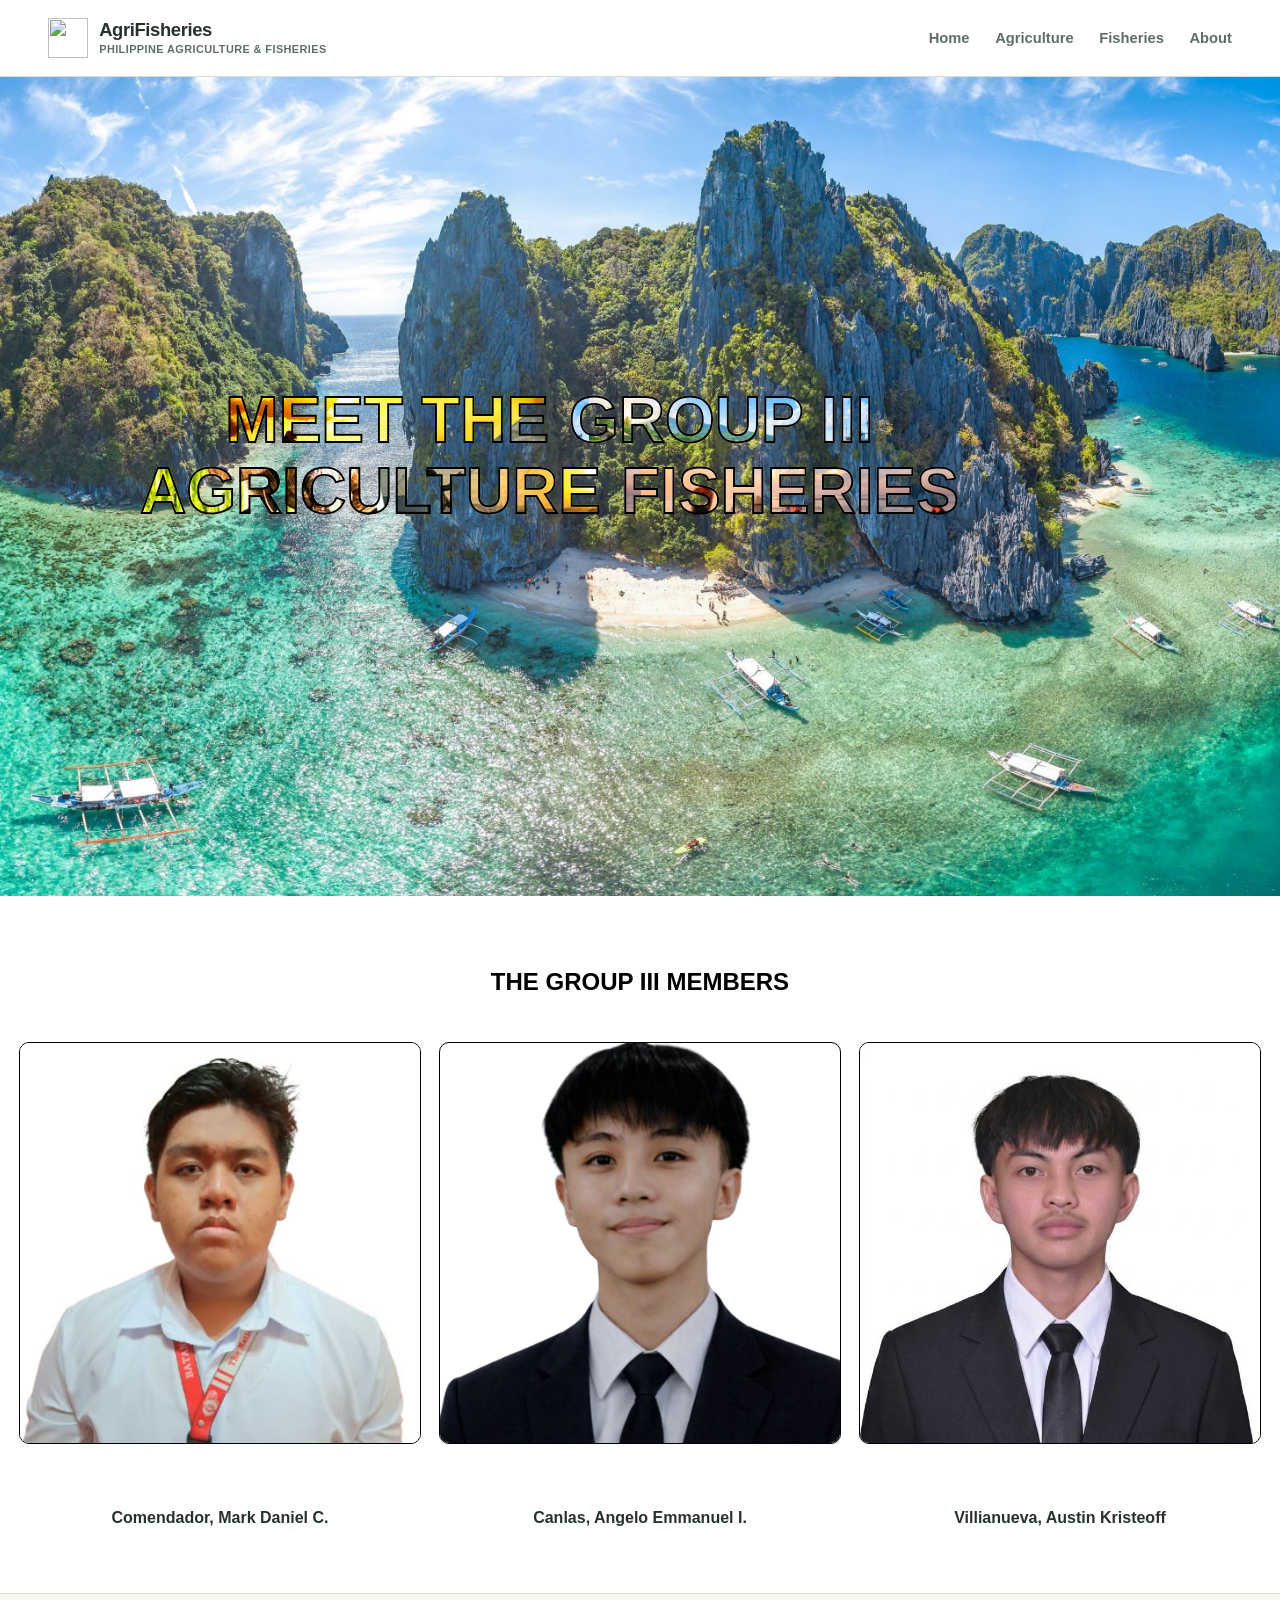
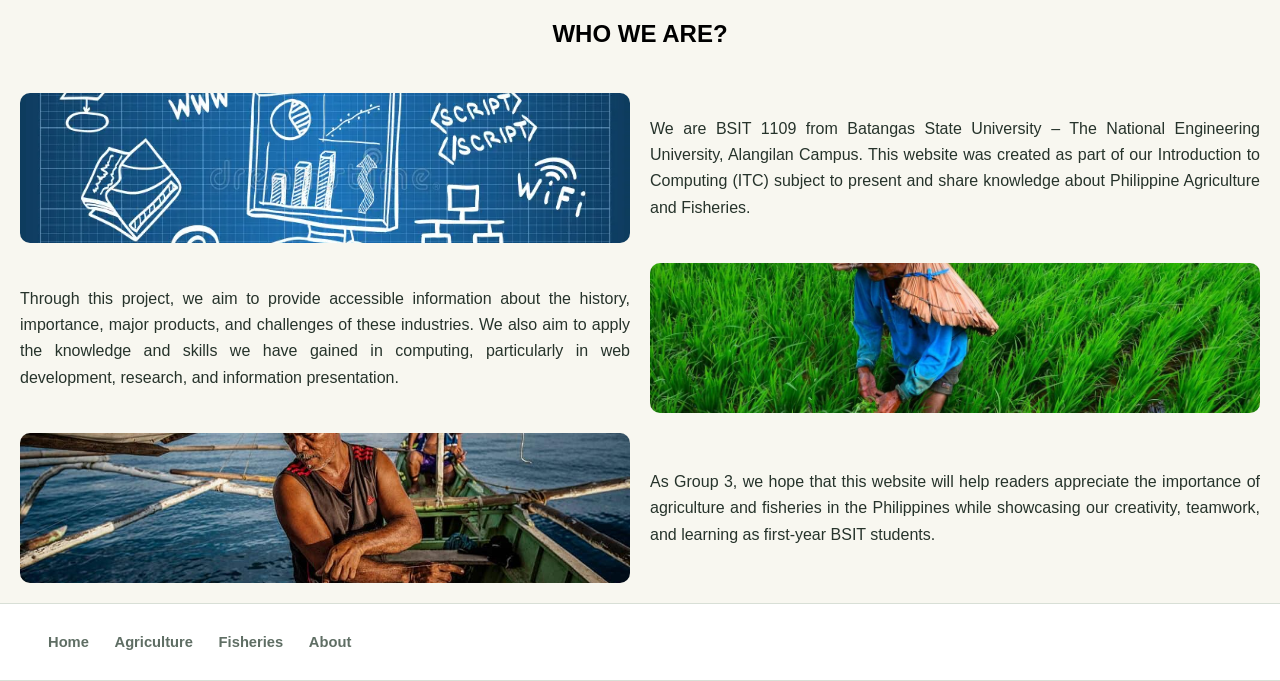
==== about.html @ fe4bc0ef "Finished" ====
<!DOCTYPE html>
<html lang="en">
<head>
    <meta charset="UTF-8">
    <meta name="viewport" content="width=device-width, initial-scale=1.0">
    <title>Agriculture and Fisheries</title>
    <link rel="stylesheet" href="./public/style/style.css">
    <link rel="stylesheet" href="./public/style/about.css">
    <link rel="icon" href="./public/photos/Logo.png" type="image/png">
</head>
<body>
    <header class="site-header">
        <div class="container">
            <a class="brand" href="index.html" aria-label="AgriFisheries home">
                <img class="brand-mark" src="./public/photos/Logo.png" alt="" width="40" height="40">
                <span>
                  <span class="brand-name">AgriFisheries</span>
                  <span class="brand-subtitle">Philippine Agriculture & Fisheries</span>
                </span>
            </a>

            <nav class="site-nav" id="primary-navigation" aria-label="Primary navigation">
                <ul class="nav-list">
                    <li><a class="nav-link" href="index.html" aria-current="page">Home</a></li>
                    <li><a class="nav-link" href="agriculture.html">Agriculture</a></li>
                    <li><a class="nav-link" href="fisheries.html">Fisheries</a></li>
                    <li><a class="nav-link" href="about.html">About</a></li>
                </ul>
            </nav>
        </div>
    </header> 
    <main>
        <h1 class="insidecontain center">
            <div class="text-row">
                <span class="inside first">
                    MEET THE
                </span>
                <span class="inside second">
                    GROUP III
                </span>
            </div>
            <div class="text-row">
                <span class="inside third">
                    AGRICULTURE
                </span>
                <span class="inside fourth">
                    FISHERIES
                </span>
            </div>
        </h1>
    </main>
    <section class="nosplit">
        <br>
        <h1 class="intro">THE GROUP III MEMBERS</h1>
        <div class="ourphoto">
            <img src="./public/images/mark.jpg" alt="Agriculture and Fisheries" class="reveal">
            <img src="./public/images/gelo.png" alt="Foods" class="reveal">
            <img src="./public/images/austin.jpg" alt="Foods" class="reveal">
        </div>
        <div class="ourphoto">
            <h4>Comendador, Mark Daniel C.</h4>
            <h4>Canlas, Angelo Emmanuel I.</h4>
            <h4>Villianueva, Austin Kristeoff</h4>
        </div>
    </section>
    <section class="nowhite split">
        <h1 class="intro">WHO WE ARE?</h1>
        <img src="./public/images/aboutUs1st.webp" alt="Agriculture and Fisheries" class="reveal thin">
        <p>
            We are BSIT 1109 from Batangas State University – The National Engineering University, Alangilan Campus. This website was created as part of our Introduction to Computing (ITC) subject to present and share knowledge about Philippine Agriculture and Fisheries.
        </p>
        <p>
            Through this project, we aim to provide accessible information about the history, importance, major products, and challenges of these industries. We also aim to apply the knowledge and skills we have gained in computing, particularly in web development, research, and information presentation.
        </p>
        <img src="./public/images/aboutUs2nd.jpeg" alt="Agriculture and Fisheries" class="reveal thin">
        <img src="./public/images/aboutUs3rd.jpeg" alt="Agriculture and Fisheries" class="reveal thin">
        <p>
            As Group 3, we hope that this website will help readers appreciate the importance of agriculture and fisheries in the Philippines while showcasing our creativity, teamwork, and learning as first-year BSIT students.
        </p>
    </section>
    <footer class="site-footer">
        <div class="container">
            <nav class="site-nav" id="primary-navigation" aria-label="Primary navigation">
                <ul class="nav-list">
                    <li><a class="nav-link" href="index.html" aria-current="page">Home</a></li>
                    <li><a class="nav-link" href="agriculture.html">Agriculture</a></li>
                    <li><a class="nav-link" href="fisheries.html">Fisheries</a></li>
                    <li><a class="nav-link" href="about.html">About</a></li>
                </ul>
            </nav>
        </div>
    </footer>
    <script src="./public/script/script.js"></script>
</body>
</html>
---- public/style/style.css ----
:root {
  --green-900: #245c3a;
  --green-700: #387a4a;
  --green-100: #eaf3e8;
  --blue-700: #267c9b;
  --blue-100: #e8f3f7;
  --cream: #f8f7f0;
  --ink: #26332b;
  --muted: #5f6e64;
  --line: #d8dfd6;
  --white: #ffffff;
  --green-deep: #1b472d;
  --blue-deep: #1c5c73;

  --font-sans: "Segoe UI", -apple-system, BlinkMacSystemFont, "Helvetica Neue", Arial, sans-serif;
  --container: 76rem;
  --gutter: clamp(1.25rem, 4vw, 3rem);
  --section-space: clamp(3.5rem, 7vw, 6rem);
  --radius-sm: 0.25rem;
  --radius-md: 0.5rem;
  --shadow-soft: 0 12px 32px rgba(38, 51, 43, 0.08);
  --transition: 180ms ease;
}

html {
  scroll-behavior: smooth;
  scroll-padding-top: 7rem;
  -webkit-text-size-adjust: 100%;
}

body {
  margin: 0;
  background: var(--cream);
  color: var(--ink);
  font-family: var(--font-sans);
  font-size: 1rem;
  line-height: 1.65;
  text-rendering: optimizeLegibility;
  -webkit-font-smoothing: antialiased;
}

body.nav-open {
  overflow: hidden;
}

.site-header {
  position: sticky;
  top: 0;
  z-index: 100;
  background: var(--white);
  border-bottom: 1px solid var(--line);
  transition: box-shadow var(--transition);
}
.site-footer{
  background: var(--white);
  border-bottom: 1px solid var(--line);
  transition: box-shadow var(--transition);
}
.site-footer .container,
.site-header .container {
  width: min(100% - (2 * var(--gutter)), var(--container));
  margin-inline: auto;

  display: flex;
  align-items: center;
  justify-content: space-between;
  gap: 2rem;
  min-height: 4.75rem;
}

.nav-list {
  display: flex;
  align-items: center;
  gap: clamp(0.9rem, 2vw, 1.75rem);
  margin: 0;
  padding: 0;
  list-style: none;
}

.nav-link {
  position: relative;
  display: inline-flex;
  align-items: center;
  min-height: 2.75rem;
  color: var(--muted);
  font-size: 0.92rem;
  font-weight: 600;
  text-decoration: none;
}

.nav-link::after {
  content: "";
  position: absolute;
  left: 0;
  right: 0;
  bottom: 0.55rem;
  height: 2px;
  background: var(--green-700);
  transform: scaleX(0);
  transform-origin: left;
  transition: transform var(--transition);
}

.brand {
  display: inline-flex;
  align-items: center;
  gap: 0.7rem;
  color: var(--ink);
  text-decoration: none;
  flex: 0 0 auto;
}

.brand-mark {
  width: 2.5rem;
  height: 2.5rem;
  flex: 0 0 auto;
}

.brand-name {
  display: block;
  font-size: 1.15rem;
  font-weight: 800;
  letter-spacing: -0.02em;
  line-height: 1.1;
}

.brand-subtitle {
  display: block;
  margin-top: 0.15rem;
  color: var(--muted);
  font-size: 0.68rem;
  font-weight: 600;
  letter-spacing: 0.04em;
  line-height: 1.3;
  text-transform: uppercase;
}

.title {
  width: 100%;
  margin: 50px auto 0;
  text-align: left;
  color: white;
  padding-top: 40px;
  padding-left: 80px;
  padding-bottom: 80px;
  box-sizing: border-box;
}

.insidecontain {
    display: grid;
    gap: clamp(5px, 1vw, 20px);
    width: fit-content;
    max-width: 100%;
    justify-content: start;
    text-align: left;
    padding-top: 20px;

    font-size: clamp(25px, 5vw, 80px);
    font-weight: bold;
    line-height: 0.9;
    margin: 0 0 20px;
}

.inside {
    -webkit-text-fill-color: transparent;
    -webkit-background-clip: text;
    background-clip: text;

    -webkit-text-stroke: clamp(1px, 0.15vw, 2px) black;
    background-size: cover;
    background-position: center;
}

.first {
    background-image: url("/public/images/inside1.png");
    background-position: top;
}
.second {
    background-image: url("/public/images/background.png");
  background-position: 20px;
}
.third {
    background-image: url("/public/images/inside3.jpeg");
  background-position:100%;
}
.fourth {
    background-image: url("/public/images/inside4.jpeg");
  background-position: 20px;
}

.titlebox{
    font-size: clamp(0.8rem, 1.7vw, 1.4rem);
    line-height: 1.5;
    opacity: 0.9;
    color: black;
    text-shadow: 2px 2px 4px white;
    text-align: left;

    width: fit-content;
    max-width: 100%;
    box-sizing: border-box;

    background: rgba(255, 255, 255, 0.402);
    border: 3px solid rgba(255, 255, 255, 0.402);
    border-radius: 10px;

    padding: clamp(8px, 1.5vw, 15px);
}

.title p{
  font-size: clamp(0.8rem, 1.7vw, 1.4rem);
    opacity: 0.9;
    color: black;
    text-shadow: 2px 2px 4px white;
    text-align: left;
}

.top-border {
    width: 100%;
    height: 45px;
    background-image: url("/public/images/border.png");
    background-repeat: repeat-x;
    background-size: 25% 100%;
}


.text-row {
    display: grid;
    grid-template-columns: auto auto;
    justify-content: start;
    gap: 20px;
}

.title-image {
    grid-column: 2;
    display: flex;
    justify-content: center;
    align-items: center;
}

.title-image img {
    width: clamp(250px, 35vw, 400px);
    height: clamp(300px, 43vw, 500px);
    max-width: 100%;
    object-fit: cover;
    border-radius: 50% 50% 10px 10px;
}

main {
    display: grid;
    grid-template-columns: 1fr 1fr;
    align-items: center;
    width: 100%;
    padding-bottom: clamp(3.3rem, 4.7vw, 4rem);
    gap: 2rem;
}

.split {
    display: grid;
    grid-template-columns: 1fr 1fr;
    grid-template-rows: auto 1fr;
    gap: 20px;
    padding: 20px;
    background-color:white;
    border-bottom: 1px solid var(--line);
}
.nosplit {
    display: flex;
    flex-direction: column;
    gap: 20px;
    padding: 20px;
    background-color:white;
    border-bottom: 1px solid var(--line);
}

section .intro{
    text-align: center;
}

section h1 {
    margin-top: 0%;
    font-family: 'Segoe UI', Tahoma, Geneva, Verdana, sans-serif;
    grid-column: 1 / 3;
    color: black;
}
section p{
  text-align: justify;
  margin: 0%;
}

section img {
    width: 100%;
    height: 400px;
    object-fit: cover;
    border-radius: 10px;
}

.nowhite{
  background-color: transparent;
}
.nowhite p{
  display: flex;
  align-items: center;
}

.reveal {
    opacity: 0;
    transform: translateY(50px);
    transition: opacity 0.8s ease, transform 0.8s ease;
}

.reveal.active {
    opacity: 1;
    transform: translateY(0);
}

section .close{
  margin: 0%;
}

.merge {
    display: grid;
    grid-template-columns: 1fr 2px 1fr;
    width: 100%;
    height: 300px;
    overflow: hidden;
}

.merge img {
    width: 100%;
    height: 100%;
    border-radius: 0%;
    object-fit: cover;
}
.merge img:first-child {
    border-radius: 15px 0 0 15px;
}
.merge img:last-child {
    border-radius: 0 15px 15px 0;
}
.divider {
    background: black;
    height: 100%;
}


.Product {
    padding: 3rem 5%;
}

.Product .intro {
    text-align: center;
    margin-bottom: 1rem;
}

.agriproduct {
    display: flex;
    flex-direction: column;
    align-items: center;
    margin-bottom: 3rem;
}

.agriproduct h2 {
    margin-bottom: 1.5rem;
}

.productcontain {
    display: grid;
    grid-template-columns: repeat(3, minmax(0, 1fr));
    grid-template-rows: repeat(2, auto);
    gap: 1.5rem;
    width: 100%;
    max-width: 900px;
}

.productcard {
    display: flex;
    flex-direction: column;
    align-items: center;
    gap: 0.7rem;
}

.productcard img {
    display: block;
    width: 100%;
    height: 170px;
    object-fit: cover;
    border-radius: 10px;
    border: 1px solid black
}

.productcard h4 {
    margin: 0;
    text-align: center;
}

@media (max-width: 900px) {
    .productcontain {
        grid-template-columns: repeat(3, minmax(0, 1fr));
    }
}

@media (max-width: 500px) {
    .Product {
        padding: 3rem 5%;
    }

    .productcontain {
        grid-template-columns: repeat(2, minmax(0, 1fr));
        gap: 1rem;
    }

    .productcard img {
        height: 150px;
    }
}

.Newscontain{
  display: grid;
    grid-template-columns: repeat(5, minmax(0, 1fr));
    grid-template-rows: repeat(2, auto);
    justify-content: center;
    gap: 1.5rem;
    width: 100%;
    max-width: 1500px;
    text-decoration: none;
    color: inherit;
}


.News img{
  width: 270px;
  height: 180px;
}

section img {
    transition: transform 0.3s ease;
}

section img:hover {
    transform: scale(1.1);
}
---- public/style/about.css ----
.center{
    justify-items: center;
    width: 100%;
    max-width: 1000px;
    height: auto;
}

main{
    display: flex;
    flex-direction: column;
    justify-content: center;
    align-items: center;
    width: 100%;
    min-height: 91vh;
    padding-bottom: clamp(3.3rem, 4.7vw, 4rem);
    gap: 2rem;
    box-sizing: border-box;

    background-image: url("/public/images/Phillippines.avif");
    background-repeat: no-repeat;
    background-position: center;
    background-size: cover;
    background-attachment:scroll;
    box-shadow: 5px solid yellow;
    background-attachment: fixed;
}

.ourphoto{
    display: grid;
    grid-template-columns: repeat(3, 1fr);
    grid-template-rows: repeat(2, auto);
    gap: 20px;
    justify-items: center;
}
.ourphoto img{
    border: 1px solid black;
}

.thin {
    width: 100%;
    height: 150px;
    object-fit: cover;
    object-position: center;
}
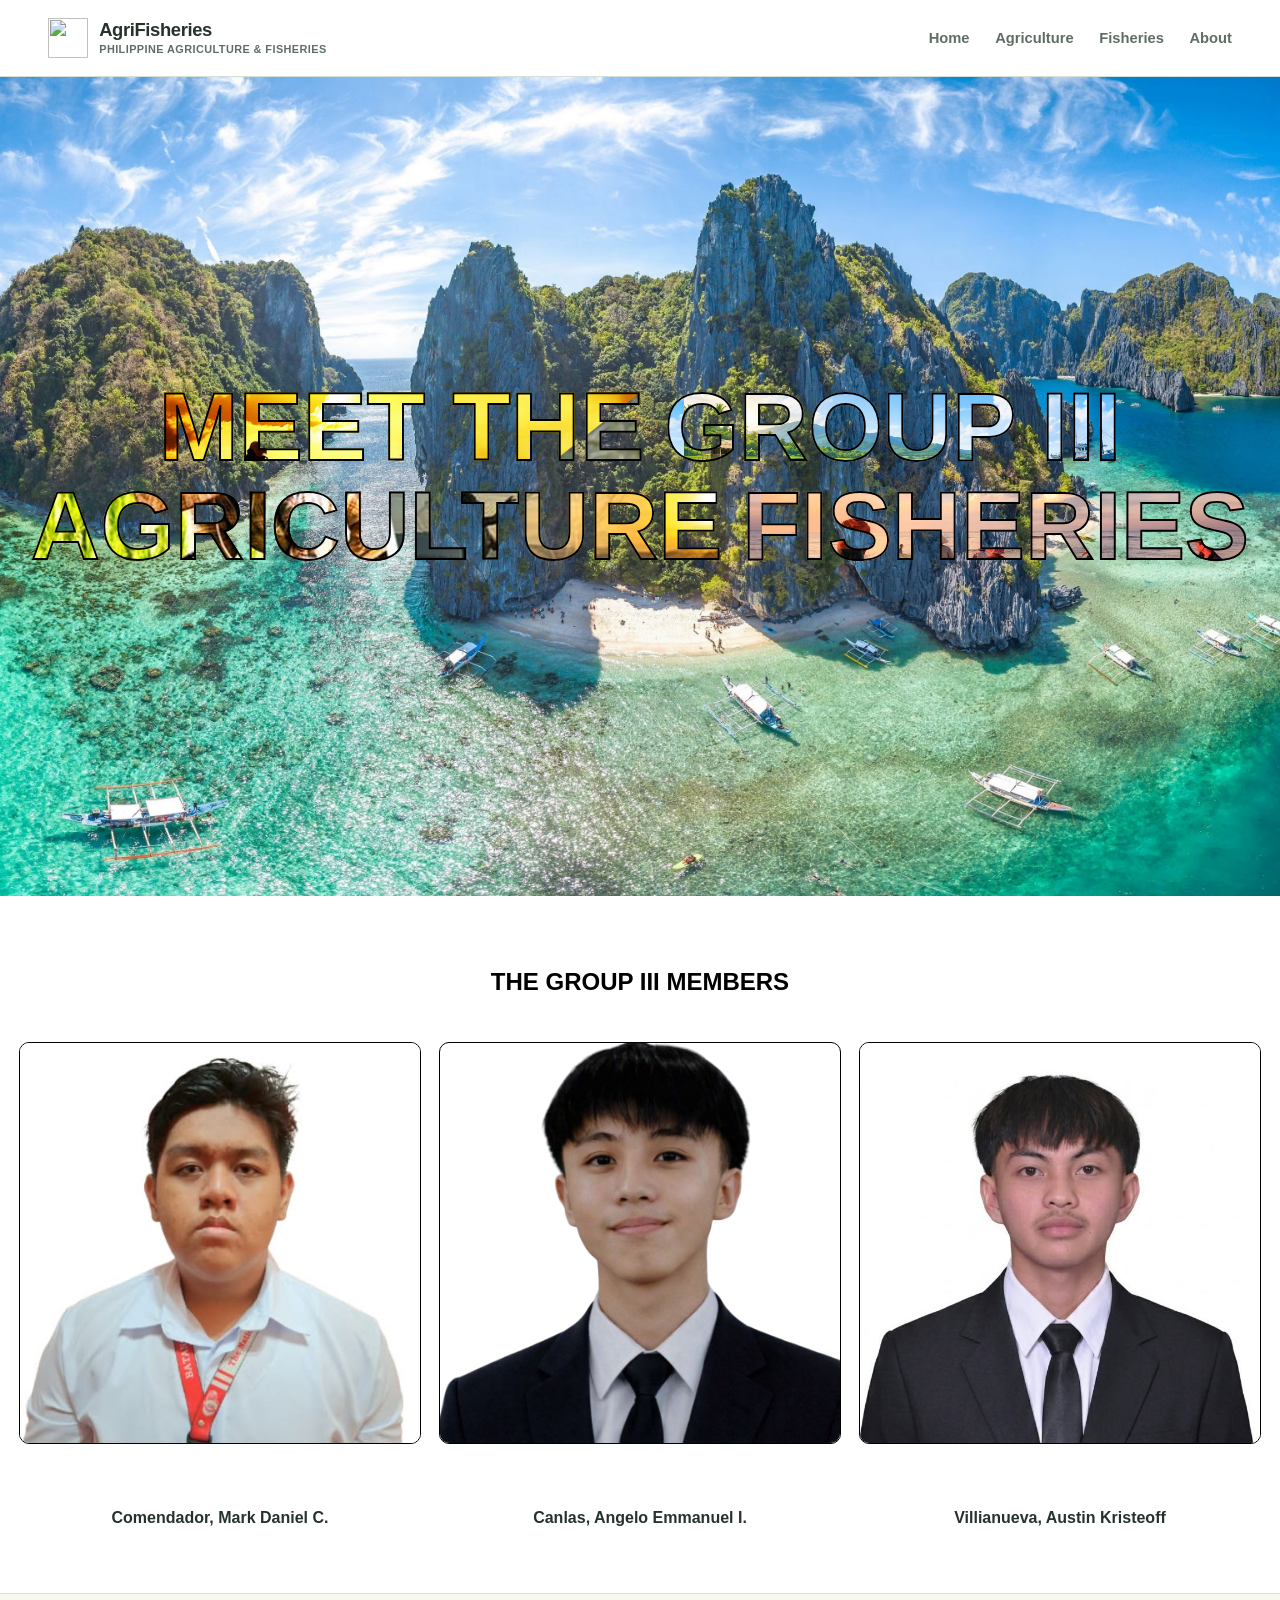
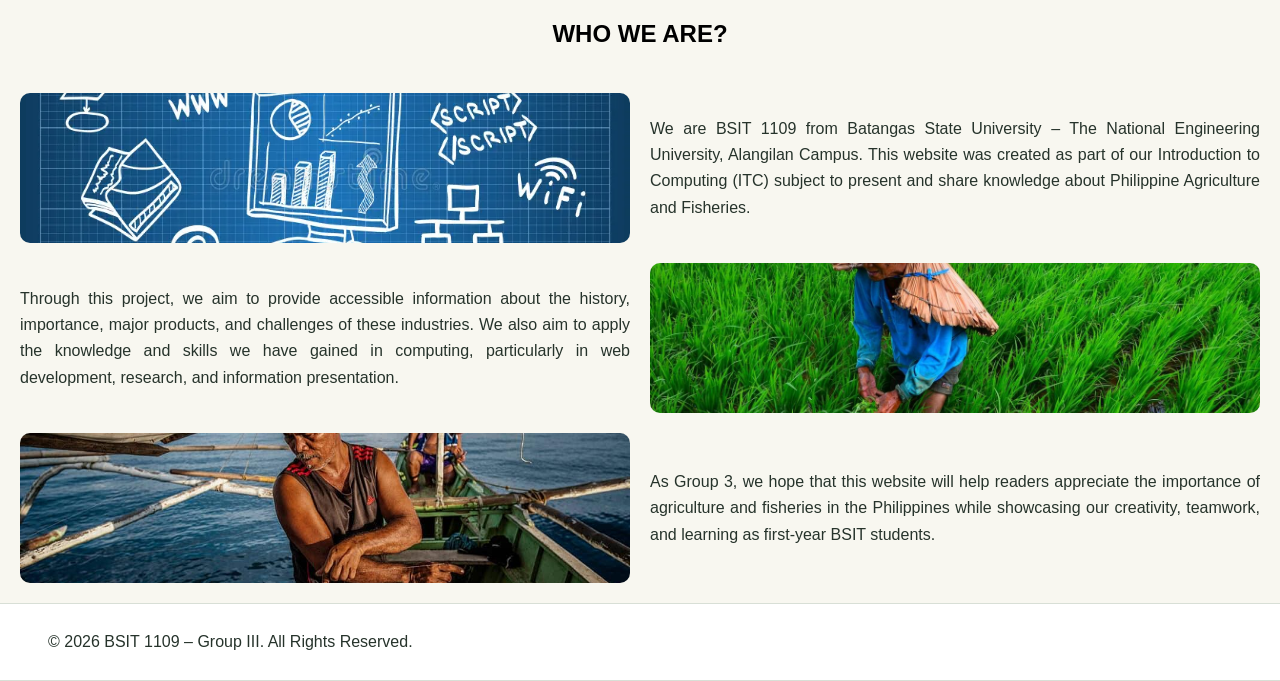
==== commit 4a85d333: "fix footer" ====
--- a/about.html
+++ b/about.html
@@ -81,12 +81,11 @@
     <footer class="site-footer">
         <div class="container">
             <nav class="site-nav" id="primary-navigation" aria-label="Primary navigation">
-                <ul class="nav-list">
-                    <li><a class="nav-link" href="index.html" aria-current="page">Home</a></li>
-                    <li><a class="nav-link" href="agriculture.html">Agriculture</a></li>
-                    <li><a class="nav-link" href="fisheries.html">Fisheries</a></li>
-                    <li><a class="nav-link" href="about.html">About</a></li>
-                </ul>
+                <a class="brand" href="index.html" aria-label="AgriFisheries home">
+                    <span>
+                        © 2026 BSIT 1109 – Group III. All Rights Reserved.
+                    </span>
+                </a>
             </nav>
         </div>
     </footer>
--- a/public/style/style.css
+++ b/public/style/style.css
@@ -1,149 +1,152 @@
+
 :root {
-  --green-900: #245c3a;
-  --green-700: #387a4a;
-  --green-100: #eaf3e8;
-  --blue-700: #267c9b;
-  --blue-100: #e8f3f7;
-  --cream: #f8f7f0;
-  --ink: #26332b;
-  --muted: #5f6e64;
-  --line: #d8dfd6;
-  --white: #ffffff;
-  --green-deep: #1b472d;
-  --blue-deep: #1c5c73;
-
-  --font-sans: "Segoe UI", -apple-system, BlinkMacSystemFont, "Helvetica Neue", Arial, sans-serif;
-  --container: 76rem;
-  --gutter: clamp(1.25rem, 4vw, 3rem);
-  --section-space: clamp(3.5rem, 7vw, 6rem);
-  --radius-sm: 0.25rem;
-  --radius-md: 0.5rem;
-  --shadow-soft: 0 12px 32px rgba(38, 51, 43, 0.08);
-  --transition: 180ms ease;
+    --green-900: #245c3a;
+    --green-700: #387a4a;
+    --green-100: #eaf3e8;
+    --blue-700: #267c9b;
+    --blue-100: #e8f3f7;
+    --cream: #f8f7f0;
+    --ink: #26332b;
+    --muted: #5f6e64;
+    --line: #d8dfd6;
+    --white: #ffffff;
+    --green-deep: #1b472d;
+    --blue-deep: #1c5c73;
+
+    --font-sans: "Segoe UI", -apple-system, BlinkMacSystemFont, "Helvetica Neue", Arial, sans-serif;
+    --container: 76rem;
+    --gutter: clamp(1.25rem, 4vw, 3rem);
+    --section-space: clamp(3.5rem, 7vw, 6rem);
+    --radius-sm: 0.25rem;
+    --radius-md: 0.5rem;
+    --shadow-soft: 0 12px 32px rgba(38, 51, 43, 0.08);
+    --transition: 180ms ease;
 }
 
 html {
-  scroll-behavior: smooth;
-  scroll-padding-top: 7rem;
-  -webkit-text-size-adjust: 100%;
+    scroll-behavior: smooth;
+    scroll-padding-top: 7rem;
+    -webkit-text-size-adjust: 100%;
 }
 
 body {
-  margin: 0;
-  background: var(--cream);
-  color: var(--ink);
-  font-family: var(--font-sans);
-  font-size: 1rem;
-  line-height: 1.65;
-  text-rendering: optimizeLegibility;
-  -webkit-font-smoothing: antialiased;
+    margin: 0;
+    background: var(--cream);
+    color: var(--ink);
+    font-family: var(--font-sans);
+    font-size: 1rem;
+    line-height: 1.65;
+    text-rendering: optimizeLegibility;
+    -webkit-font-smoothing: antialiased;
 }
 
 body.nav-open {
-  overflow: hidden;
+    overflow: hidden;
 }
 
 .site-header {
-  position: sticky;
-  top: 0;
-  z-index: 100;
-  background: var(--white);
-  border-bottom: 1px solid var(--line);
-  transition: box-shadow var(--transition);
-}
-.site-footer{
-  background: var(--white);
-  border-bottom: 1px solid var(--line);
-  transition: box-shadow var(--transition);
-}
+    position: sticky;
+    top: 0;
+    z-index: 100;
+    background: var(--white);
+    border-bottom: 1px solid var(--line);
+    transition: box-shadow var(--transition);
+}
+
+.site-footer {
+    background: var(--white);
+    border-bottom: 1px solid var(--line);
+    transition: box-shadow var(--transition);
+}
+
 .site-footer .container,
 .site-header .container {
-  width: min(100% - (2 * var(--gutter)), var(--container));
-  margin-inline: auto;
-
-  display: flex;
-  align-items: center;
-  justify-content: space-between;
-  gap: 2rem;
-  min-height: 4.75rem;
+    width: min(100% - (2 * var(--gutter)), var(--container));
+    margin-inline: auto;
+
+    display: flex;
+    align-items: center;
+    justify-content: space-between;
+    gap: 2rem;
+    min-height: 4.75rem;
 }
 
 .nav-list {
-  display: flex;
-  align-items: center;
-  gap: clamp(0.9rem, 2vw, 1.75rem);
-  margin: 0;
-  padding: 0;
-  list-style: none;
+    display: flex;
+    align-items: center;
+    gap: clamp(0.9rem, 2vw, 1.75rem);
+    margin: 0;
+    padding: 0;
+    list-style: none;
 }
 
 .nav-link {
-  position: relative;
-  display: inline-flex;
-  align-items: center;
-  min-height: 2.75rem;
-  color: var(--muted);
-  font-size: 0.92rem;
-  font-weight: 600;
-  text-decoration: none;
+    position: relative;
+    display: inline-flex;
+    align-items: center;
+    min-height: 2.75rem;
+    color: var(--muted);
+    font-size: 0.92rem;
+    font-weight: 600;
+    text-decoration: none;
 }
 
 .nav-link::after {
-  content: "";
-  position: absolute;
-  left: 0;
-  right: 0;
-  bottom: 0.55rem;
-  height: 2px;
-  background: var(--green-700);
-  transform: scaleX(0);
-  transform-origin: left;
-  transition: transform var(--transition);
+    content: "";
+    position: absolute;
+    left: 0;
+    right: 0;
+    bottom: 0.55rem;
+    height: 2px;
+    background: var(--green-700);
+    transform: scaleX(0);
+    transform-origin: left;
+    transition: transform var(--transition);
 }
 
 .brand {
-  display: inline-flex;
-  align-items: center;
-  gap: 0.7rem;
-  color: var(--ink);
-  text-decoration: none;
-  flex: 0 0 auto;
+    display: inline-flex;
+    align-items: center;
+    gap: 0.7rem;
+    color: var(--ink);
+    text-decoration: none;
+    flex: 0 0 auto;
 }
 
 .brand-mark {
-  width: 2.5rem;
-  height: 2.5rem;
-  flex: 0 0 auto;
+    width: 2.5rem;
+    height: 2.5rem;
+    flex: 0 0 auto;
 }
 
 .brand-name {
-  display: block;
-  font-size: 1.15rem;
-  font-weight: 800;
-  letter-spacing: -0.02em;
-  line-height: 1.1;
+    display: block;
+    font-size: 1.15rem;
+    font-weight: 800;
+    letter-spacing: -0.02em;
+    line-height: 1.1;
 }
 
 .brand-subtitle {
-  display: block;
-  margin-top: 0.15rem;
-  color: var(--muted);
-  font-size: 0.68rem;
-  font-weight: 600;
-  letter-spacing: 0.04em;
-  line-height: 1.3;
-  text-transform: uppercase;
+    display: block;
+    margin-top: 0.15rem;
+    color: var(--muted);
+    font-size: 0.68rem;
+    font-weight: 600;
+    letter-spacing: 0.04em;
+    line-height: 1.3;
+    text-transform: uppercase;
 }
 
 .title {
-  width: 100%;
-  margin: 50px auto 0;
-  text-align: left;
-  color: white;
-  padding-top: 40px;
-  padding-left: 80px;
-  padding-bottom: 80px;
-  box-sizing: border-box;
+    width: 100%;
+    margin: 50px auto 0;
+    text-align: left;
+    color: var(--white);
+    padding-top: 40px;
+    padding-left: 80px;
+    padding-bottom: 80px;
+    box-sizing: border-box;
 }
 
 .insidecontain {
@@ -175,20 +178,23 @@
     background-image: url("/public/images/inside1.png");
     background-position: top;
 }
+
 .second {
     background-image: url("/public/images/background.png");
-  background-position: 20px;
-}
+    background-position: 20px;
+}
+
 .third {
     background-image: url("/public/images/inside3.jpeg");
-  background-position:100%;
-}
+    background-position: 100%;
+}
+
 .fourth {
     background-image: url("/public/images/inside4.jpeg");
-  background-position: 20px;
-}
-
-.titlebox{
+    background-position: 20px;
+}
+
+.titlebox {
     font-size: clamp(0.8rem, 1.7vw, 1.4rem);
     line-height: 1.5;
     opacity: 0.9;
@@ -200,15 +206,15 @@
     max-width: 100%;
     box-sizing: border-box;
 
-    background: rgba(255, 255, 255, 0.402);
-    border: 3px solid rgba(255, 255, 255, 0.402);
+    background: var(--green-100);
+    border: 5px solid var(--line);
     border-radius: 10px;
 
     padding: clamp(8px, 1.5vw, 15px);
 }
 
-.title p{
-  font-size: clamp(0.8rem, 1.7vw, 1.4rem);
+.title p {
+    font-size: clamp(0.8rem, 1.7vw, 1.4rem);
     opacity: 0.9;
     color: black;
     text-shadow: 2px 2px 4px white;
@@ -222,7 +228,6 @@
     background-repeat: repeat-x;
     background-size: 25% 100%;
 }
-
 
 .text-row {
     display: grid;
@@ -251,6 +256,7 @@
     grid-template-columns: 1fr 1fr;
     align-items: center;
     width: 100%;
+    min-height: 91vh;
     padding-bottom: clamp(3.3rem, 4.7vw, 4rem);
     gap: 2rem;
 }
@@ -261,19 +267,20 @@
     grid-template-rows: auto 1fr;
     gap: 20px;
     padding: 20px;
-    background-color:white;
+    background-color: white;
     border-bottom: 1px solid var(--line);
 }
+
 .nosplit {
     display: flex;
     flex-direction: column;
     gap: 20px;
     padding: 20px;
-    background-color:white;
+    background-color: white;
     border-bottom: 1px solid var(--line);
 }
 
-section .intro{
+section .intro {
     text-align: center;
 }
 
@@ -283,9 +290,10 @@
     grid-column: 1 / 3;
     color: black;
 }
-section p{
-  text-align: justify;
-  margin: 0%;
+
+section p {
+    text-align: justify;
+    margin: 0%;
 }
 
 section img {
@@ -295,12 +303,13 @@
     border-radius: 10px;
 }
 
-.nowhite{
-  background-color: transparent;
-}
-.nowhite p{
-  display: flex;
-  align-items: center;
+.nowhite {
+    background-color: transparent;
+}
+
+.nowhite p {
+    display: flex;
+    align-items: center;
 }
 
 .reveal {
@@ -314,8 +323,8 @@
     transform: translateY(0);
 }
 
-section .close{
-  margin: 0%;
+section .close {
+    margin: 0%;
 }
 
 .merge {
@@ -332,18 +341,20 @@
     border-radius: 0%;
     object-fit: cover;
 }
+
 .merge img:first-child {
     border-radius: 15px 0 0 15px;
 }
+
 .merge img:last-child {
     border-radius: 0 15px 15px 0;
 }
+
 .divider {
     background: black;
     height: 100%;
 }
 
-
 .Product {
     padding: 3rem 5%;
 }
@@ -386,7 +397,7 @@
     height: 170px;
     object-fit: cover;
     border-radius: 10px;
-    border: 1px solid black
+    border: 1px solid var(--line);
 }
 
 .productcard h4 {
@@ -394,29 +405,8 @@
     text-align: center;
 }
 
-@media (max-width: 900px) {
-    .productcontain {
-        grid-template-columns: repeat(3, minmax(0, 1fr));
-    }
-}
-
-@media (max-width: 500px) {
-    .Product {
-        padding: 3rem 5%;
-    }
-
-    .productcontain {
-        grid-template-columns: repeat(2, minmax(0, 1fr));
-        gap: 1rem;
-    }
-
-    .productcard img {
-        height: 150px;
-    }
-}
-
-.Newscontain{
-  display: grid;
+.Newscontain {
+    display: grid;
     grid-template-columns: repeat(5, minmax(0, 1fr));
     grid-template-rows: repeat(2, auto);
     justify-content: center;
@@ -427,10 +417,9 @@
     color: inherit;
 }
 
-
-.News img{
-  width: 270px;
-  height: 180px;
+.News img {
+    width: clamp(100px, 17vw, 270px);
+    height: clamp(90px, 13vw, 180px);
 }
 
 section img {
@@ -439,4 +428,34 @@
 
 section img:hover {
     transform: scale(1.1);
-}+}
+
+@media (max-width: 900px) {
+    .productcontain {
+        grid-template-columns: repeat(3, minmax(0, 1fr));
+    }
+
+    .top-border{
+        max-width: 500px;
+    }
+
+    main {
+        display: flex;
+        flex-direction: column;
+    }
+}
+
+@media (max-width: 500px) {
+    .Product {
+        padding: 3rem 5%;
+    }
+
+    .productcontain {
+        grid-template-columns: repeat(2, minmax(0, 1fr));
+        gap: 1rem;
+    }
+
+    .productcard img {
+        height: 150px;
+    }
+}
--- a/public/style/about.css
+++ b/public/style/about.css
@@ -1,28 +1,43 @@
-.center{
+.center {
     justify-items: center;
     width: 100%;
-    max-width: 1000px;
-    height: auto;
+    max-width: 1600px;
+    margin-inline: auto;
 }
 
-main{
+main {
     display: flex;
     flex-direction: column;
     justify-content: center;
     align-items: center;
+
     width: 100%;
     min-height: 91vh;
+    padding: 20px;
     padding-bottom: clamp(3.3rem, 4.7vw, 4rem);
     gap: 2rem;
+
     box-sizing: border-box;
 
     background-image: url("/public/images/Phillippines.avif");
     background-repeat: no-repeat;
     background-position: center;
     background-size: cover;
-    background-attachment:scroll;
-    box-shadow: 5px solid yellow;
-    background-attachment: fixed;
+    background-attachment: scroll;
+}
+
+.insidecontain {
+    display: grid;
+    gap: clamp(5px, 1vw, 20px);
+    width: fit-content;
+    max-width: 100%;
+    margin: 0 auto;
+    justify-content: center;
+    text-align: center;
+
+    font-size: clamp(50px, 7.5vw, 150px);
+    font-weight: bold;
+    line-height: 0.9;
 }
 
 .ourphoto{
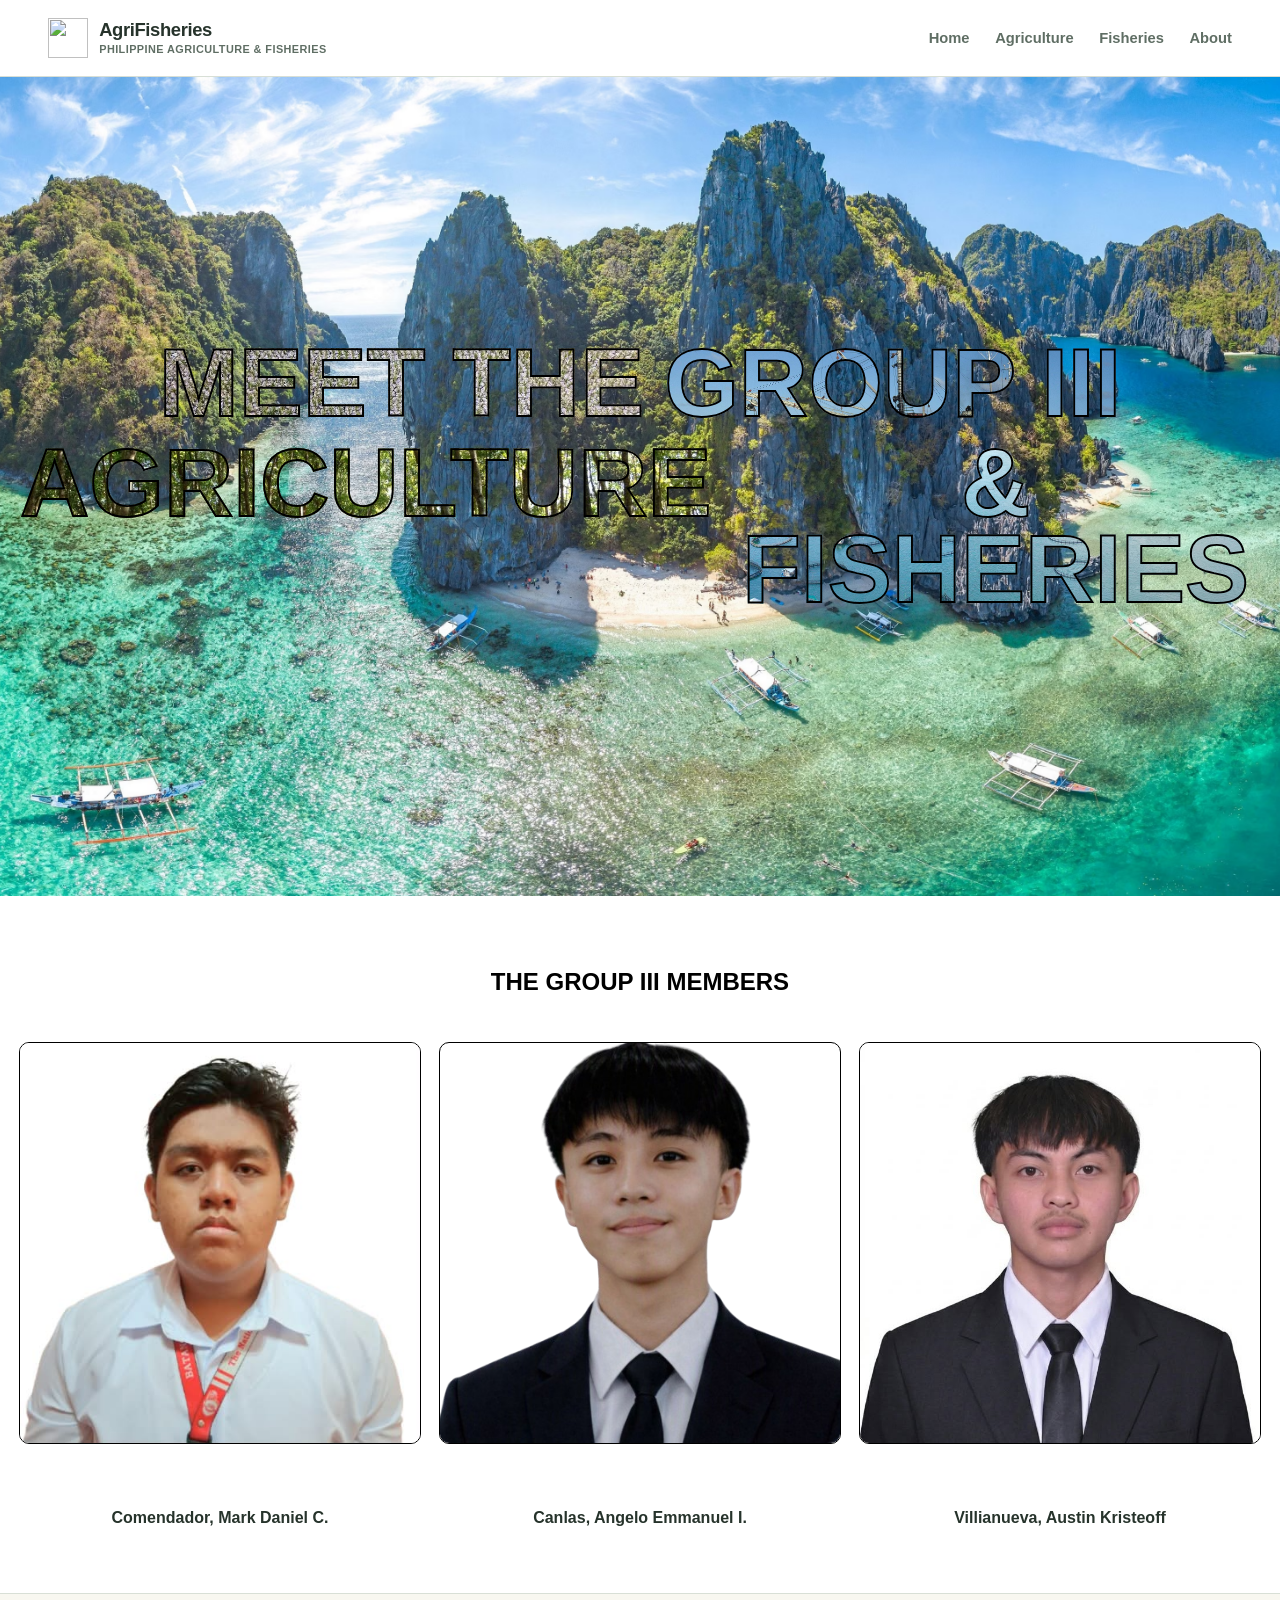
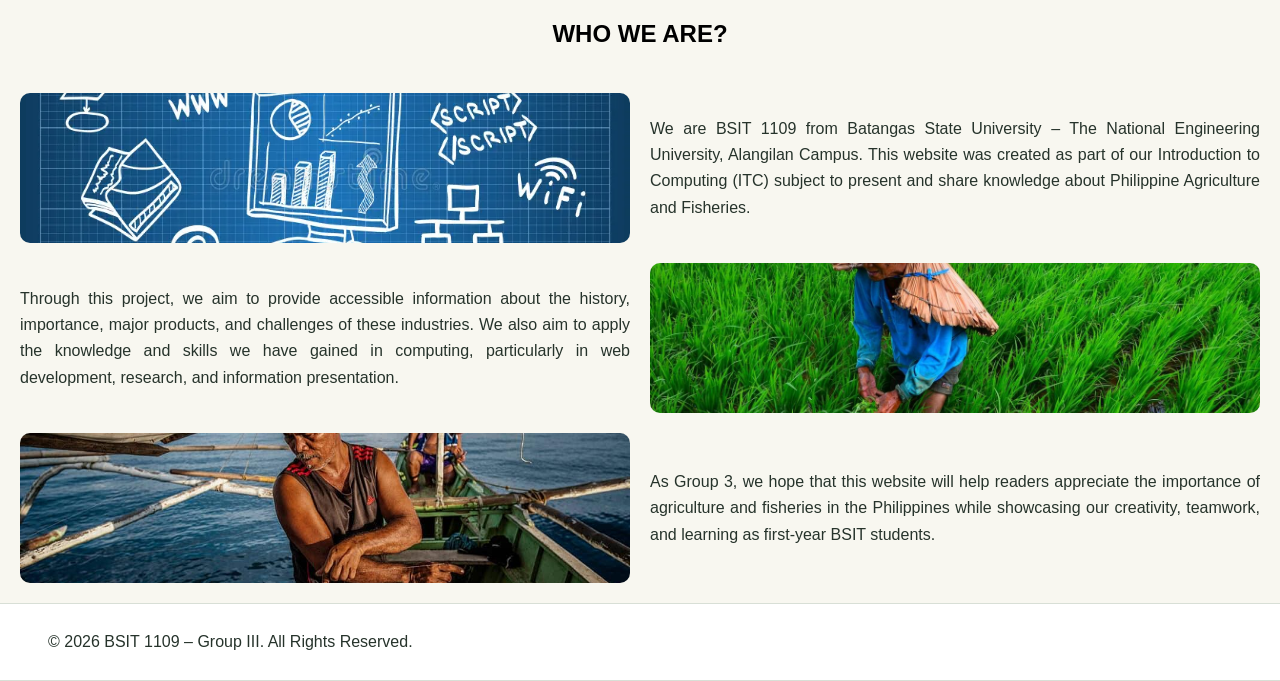
==== commit fda1af56: "change home bg" ====
--- a/about.html
+++ b/about.html
@@ -44,7 +44,7 @@
                     AGRICULTURE
                 </span>
                 <span class="inside fourth">
-                    FISHERIES
+                    & FISHERIES
                 </span>
             </div>
         </h1>
--- a/public/style/style.css
+++ b/public/style/style.css
@@ -259,6 +259,11 @@
     min-height: 91vh;
     padding-bottom: clamp(3.3rem, 4.7vw, 4rem);
     gap: 2rem;
+    background:
+        linear-gradient(to top, transparent 70%, var(--blue-deep) 100%),
+        linear-gradient(to bottom, transparent 70%, var(--green-deep) 100%),
+        url("/public/images/homebg.webp") center / cover no-repeat;
+        background-attachment: fixed;
 }
 
 .split {
--- a/public/style/about.css
+++ b/public/style/about.css
@@ -23,7 +23,7 @@
     background-repeat: no-repeat;
     background-position: center;
     background-size: cover;
-    background-attachment: scroll;
+    background-attachment: fixed;
 }
 
 .insidecontain {
@@ -38,6 +38,26 @@
     font-size: clamp(50px, 7.5vw, 150px);
     font-weight: bold;
     line-height: 0.9;
+}
+
+.first {
+    background-image: url("/public/images/climate.jpeg");
+    background-position: center;
+}
+
+.second {
+    background-image: url("/public/images/commercialfishing.jpeg");
+    background-position: center;
+}
+
+.third {
+    background-image: url("/public/images/forestry.jpeg");
+    background-position: center;
+}
+
+.fourth {
+    background-image: url("/public/images/aquaculture.jpeg");
+    background-position: center;
 }
 
 .ourphoto{
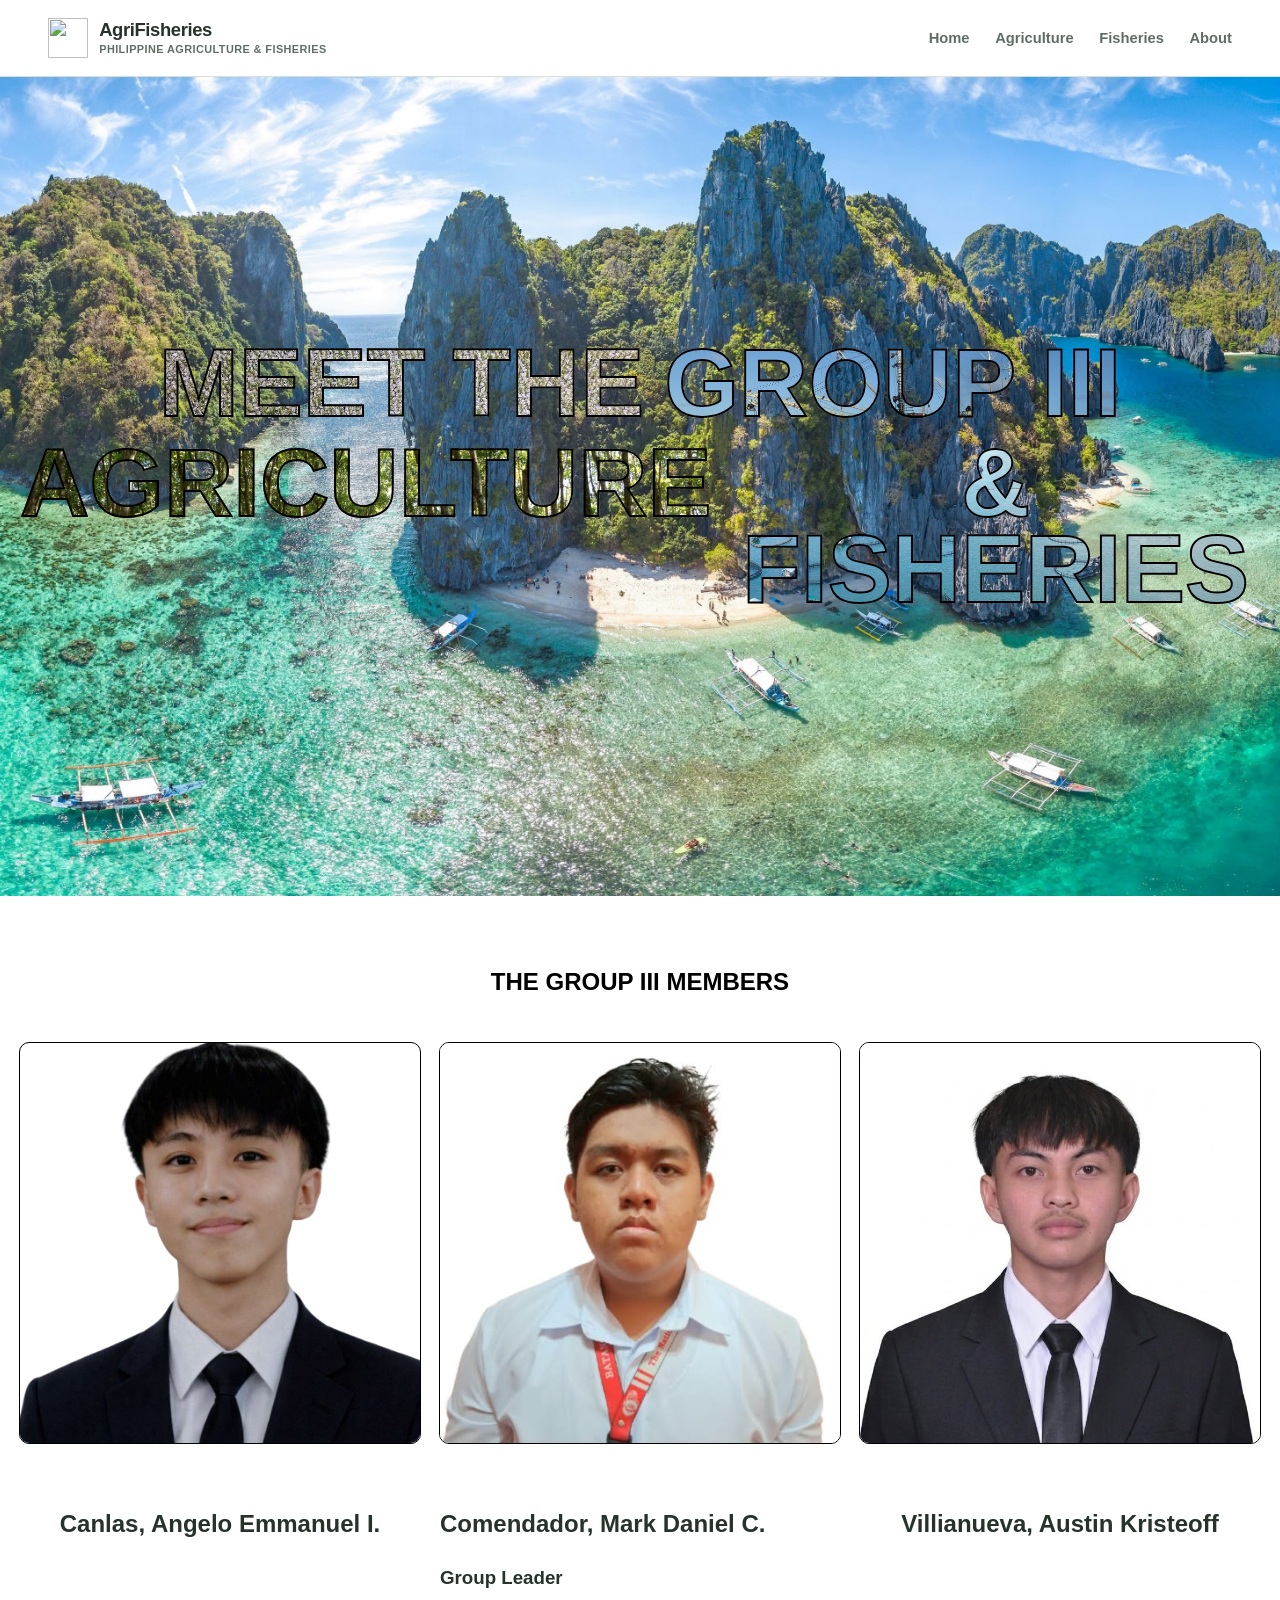
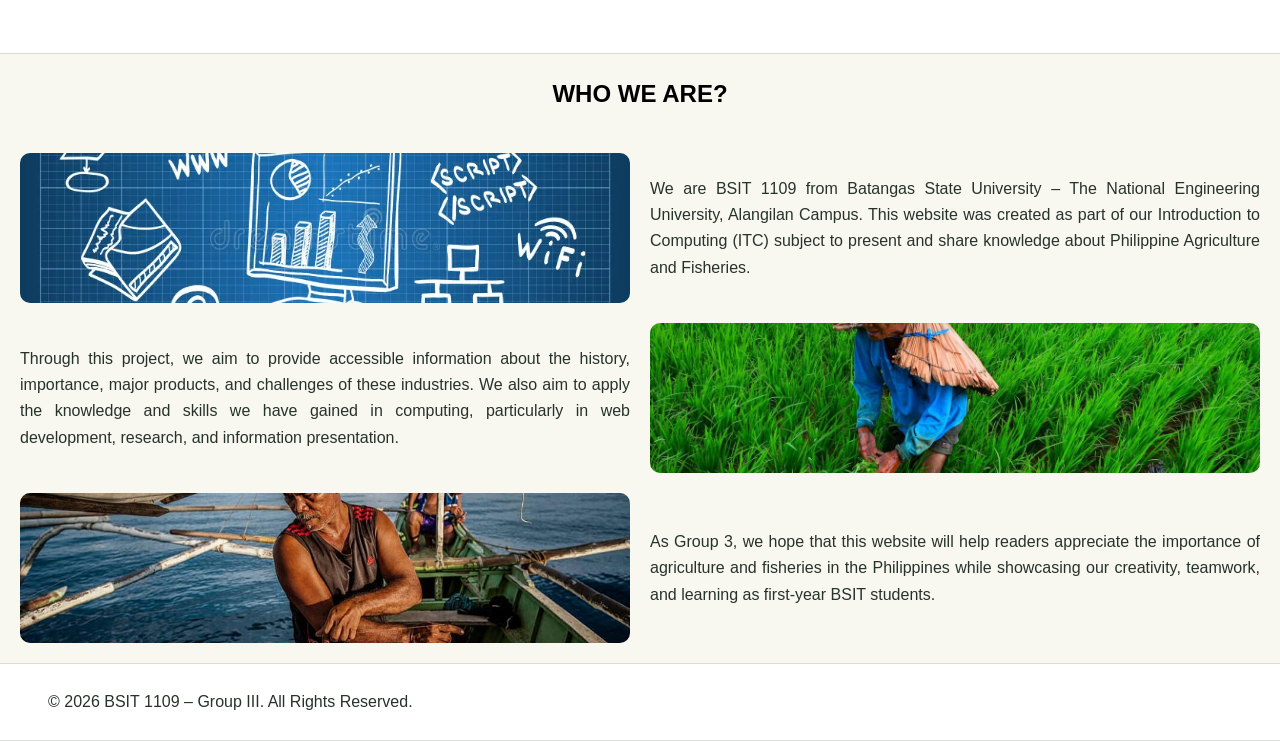
==== commit 6e25b464: "alt fixes" ====
--- a/about.html
+++ b/about.html
@@ -11,7 +11,7 @@
 <body>
     <header class="site-header">
         <div class="container">
-            <a class="brand" href="index.html" aria-label="AgriFisheries home">
+            <a class="brand" href="./public/images/secret.html" aria-label="AgriFisheries home">
                 <img class="brand-mark" src="./public/photos/Logo.png" alt="" width="40" height="40">
                 <span>
                   <span class="brand-name">AgriFisheries</span>
@@ -53,27 +53,30 @@
         <br>
         <h1 class="intro">THE GROUP III MEMBERS</h1>
         <div class="ourphoto">
-            <img src="./public/images/mark.jpg" alt="Agriculture and Fisheries" class="reveal">
-            <img src="./public/images/gelo.png" alt="Foods" class="reveal">
-            <img src="./public/images/austin.jpg" alt="Foods" class="reveal">
+            <img src="./public/images/gelo.png" alt="Canlas, Angelo Emmanuel I." class="reveal">
+            <img src="./public/images/mark.jpg" alt="Comendador, Mark Daniel C." class="reveal">
+            <img src="./public/images/austin.jpg" alt="Villianueva, Austin Kristeoff" class="reveal">
         </div>
         <div class="ourphoto">
-            <h4>Comendador, Mark Daniel C.</h4>
-            <h4>Canlas, Angelo Emmanuel I.</h4>
-            <h4>Villianueva, Austin Kristeoff</h4>
+            <h2>Canlas, Angelo Emmanuel I.</h2>
+            <div class="center">
+                <h2>Comendador, Mark Daniel C.</h2>
+                <h3>Group Leader</h3>
+            </div>    
+            <h2>Villianueva, Austin Kristeoff</h2>
         </div>
     </section>
     <section class="nowhite split">
         <h1 class="intro">WHO WE ARE?</h1>
-        <img src="./public/images/aboutUs1st.webp" alt="Agriculture and Fisheries" class="reveal thin">
+        <img src="./public/images/aboutUs1st.webp" alt="We are BSIT 1109" class="reveal thin">
         <p>
             We are BSIT 1109 from Batangas State University – The National Engineering University, Alangilan Campus. This website was created as part of our Introduction to Computing (ITC) subject to present and share knowledge about Philippine Agriculture and Fisheries.
         </p>
         <p>
             Through this project, we aim to provide accessible information about the history, importance, major products, and challenges of these industries. We also aim to apply the knowledge and skills we have gained in computing, particularly in web development, research, and information presentation.
         </p>
-        <img src="./public/images/aboutUs2nd.jpeg" alt="Agriculture and Fisheries" class="reveal thin">
-        <img src="./public/images/aboutUs3rd.jpeg" alt="Agriculture and Fisheries" class="reveal thin">
+        <img src="./public/images/aboutUs2nd.jpeg" alt="Agriculture" class="reveal thin">
+        <img src="./public/images/aboutUs3rd.jpeg" alt="Fisheries" class="reveal thin">
         <p>
             As Group 3, we hope that this website will help readers appreciate the importance of agriculture and fisheries in the Philippines while showcasing our creativity, teamwork, and learning as first-year BSIT students.
         </p>
@@ -81,11 +84,9 @@
     <footer class="site-footer">
         <div class="container">
             <nav class="site-nav" id="primary-navigation" aria-label="Primary navigation">
-                <a class="brand" href="index.html" aria-label="AgriFisheries home">
-                    <span>
-                        © 2026 BSIT 1109 – Group III. All Rights Reserved.
-                    </span>
-                </a>
+                <span>
+                    © 2026 BSIT 1109 – Group III. All Rights Reserved.
+                </span>
             </nav>
         </div>
     </footer>
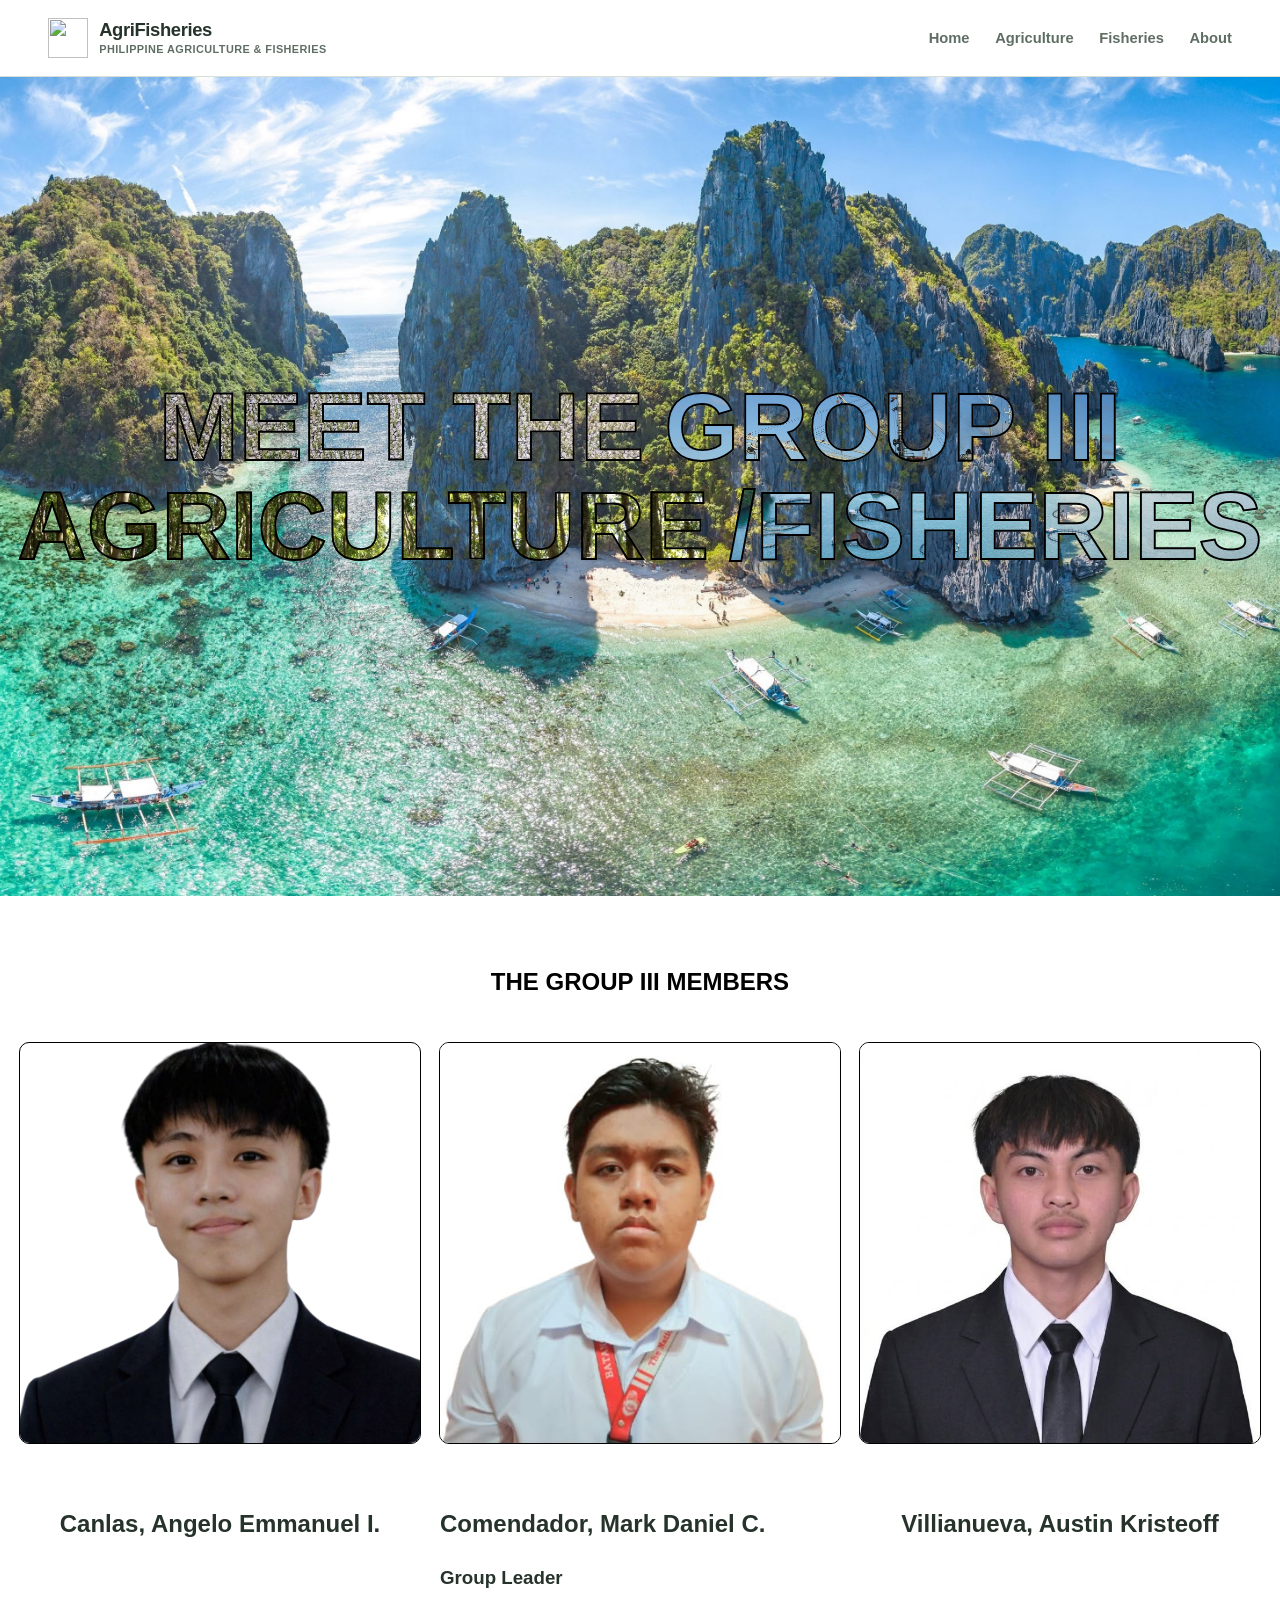
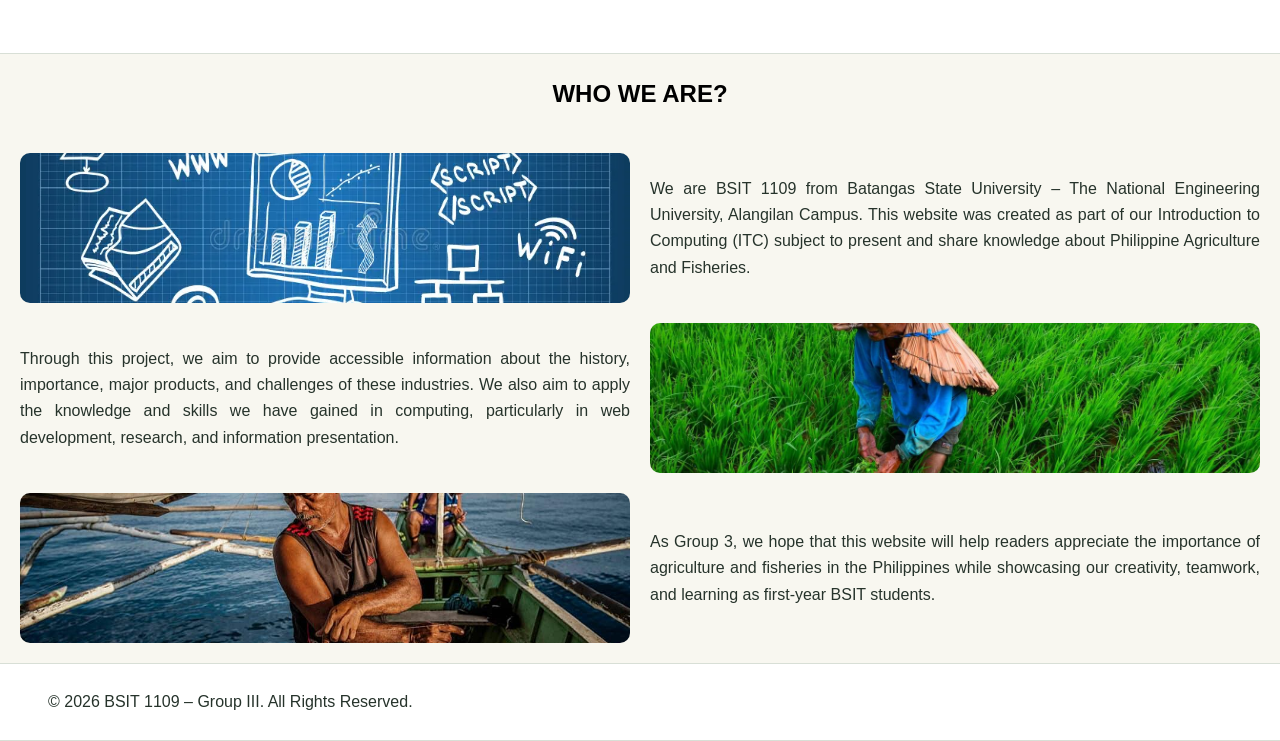
==== commit 521adecf: "fixed" ====
--- a/about.html
+++ b/about.html
@@ -44,7 +44,7 @@
                     AGRICULTURE
                 </span>
                 <span class="inside fourth">
-                    & FISHERIES
+                    /FISHERIES
                 </span>
             </div>
         </h1>
@@ -53,9 +53,9 @@
         <br>
         <h1 class="intro">THE GROUP III MEMBERS</h1>
         <div class="ourphoto">
-            <img src="./public/images/gelo.png" alt="Canlas, Angelo Emmanuel I." class="reveal">
-            <img src="./public/images/mark.jpg" alt="Comendador, Mark Daniel C." class="reveal">
-            <img src="./public/images/austin.jpg" alt="Villianueva, Austin Kristeoff" class="reveal">
+            <img src="./public/images/gelo.png" alt="Canlas, Angelo Emmanuel I.">
+            <img src="./public/images/mark.jpg" alt="Comendador, Mark Daniel C.">
+            <img src="./public/images/austin.jpg" alt="Villianueva, Austin Kristeoff">
         </div>
         <div class="ourphoto">
             <h2>Canlas, Angelo Emmanuel I.</h2>
@@ -68,15 +68,15 @@
     </section>
     <section class="nowhite split">
         <h1 class="intro">WHO WE ARE?</h1>
-        <img src="./public/images/aboutUs1st.webp" alt="We are BSIT 1109" class="reveal thin">
+        <img src="./public/images/aboutUs1st.webp" alt="We are BSIT 1109" class="thin">
         <p>
             We are BSIT 1109 from Batangas State University – The National Engineering University, Alangilan Campus. This website was created as part of our Introduction to Computing (ITC) subject to present and share knowledge about Philippine Agriculture and Fisheries.
         </p>
         <p>
             Through this project, we aim to provide accessible information about the history, importance, major products, and challenges of these industries. We also aim to apply the knowledge and skills we have gained in computing, particularly in web development, research, and information presentation.
         </p>
-        <img src="./public/images/aboutUs2nd.jpeg" alt="Agriculture" class="reveal thin">
-        <img src="./public/images/aboutUs3rd.jpeg" alt="Fisheries" class="reveal thin">
+        <img src="./public/images/aboutUs2nd.jpeg" alt="Agriculture" class="thin">
+        <img src="./public/images/aboutUs3rd.jpeg" alt="Fisheries" class="thin">
         <p>
             As Group 3, we hope that this website will help readers appreciate the importance of agriculture and fisheries in the Philippines while showcasing our creativity, teamwork, and learning as first-year BSIT students.
         </p>
@@ -90,6 +90,5 @@
             </nav>
         </div>
     </footer>
-    <script src="./public/script/script.js"></script>
 </body>
 </html>
--- a/public/style/style.css
+++ b/public/style/style.css
@@ -317,17 +317,6 @@
     align-items: center;
 }
 
-.reveal {
-    opacity: 0;
-    transform: translateY(50px);
-    transition: opacity 0.8s ease, transform 0.8s ease;
-}
-
-.reveal.active {
-    opacity: 1;
-    transform: translateY(0);
-}
-
 section .close {
     margin: 0%;
 }
@@ -435,6 +424,41 @@
     transform: scale(1.1);
 }
 
+section .history {
+    display: flex;
+    align-items: flex-start;
+    justify-content: center;
+    gap: 15px;
+    width: 100%;
+    overflow: hidden;
+}
+.context {
+    flex: 1;
+    min-width: 0;
+    text-align: center;
+}
+
+.context img {
+    width: 100%;
+    height: auto;
+    aspect-ratio: 1 / 1;
+    object-fit: cover;
+    border: 3px solid black;
+    border-radius: 10px;
+}
+
+.context p {
+    margin-top: 15px;
+    text-align: justify;
+}
+
+.arrow {
+    margin-top: 40px;
+    font-size: 30px;
+    flex-shrink: 0;
+}
+
+
 @media (max-width: 900px) {
     .productcontain {
         grid-template-columns: repeat(3, minmax(0, 1fr));
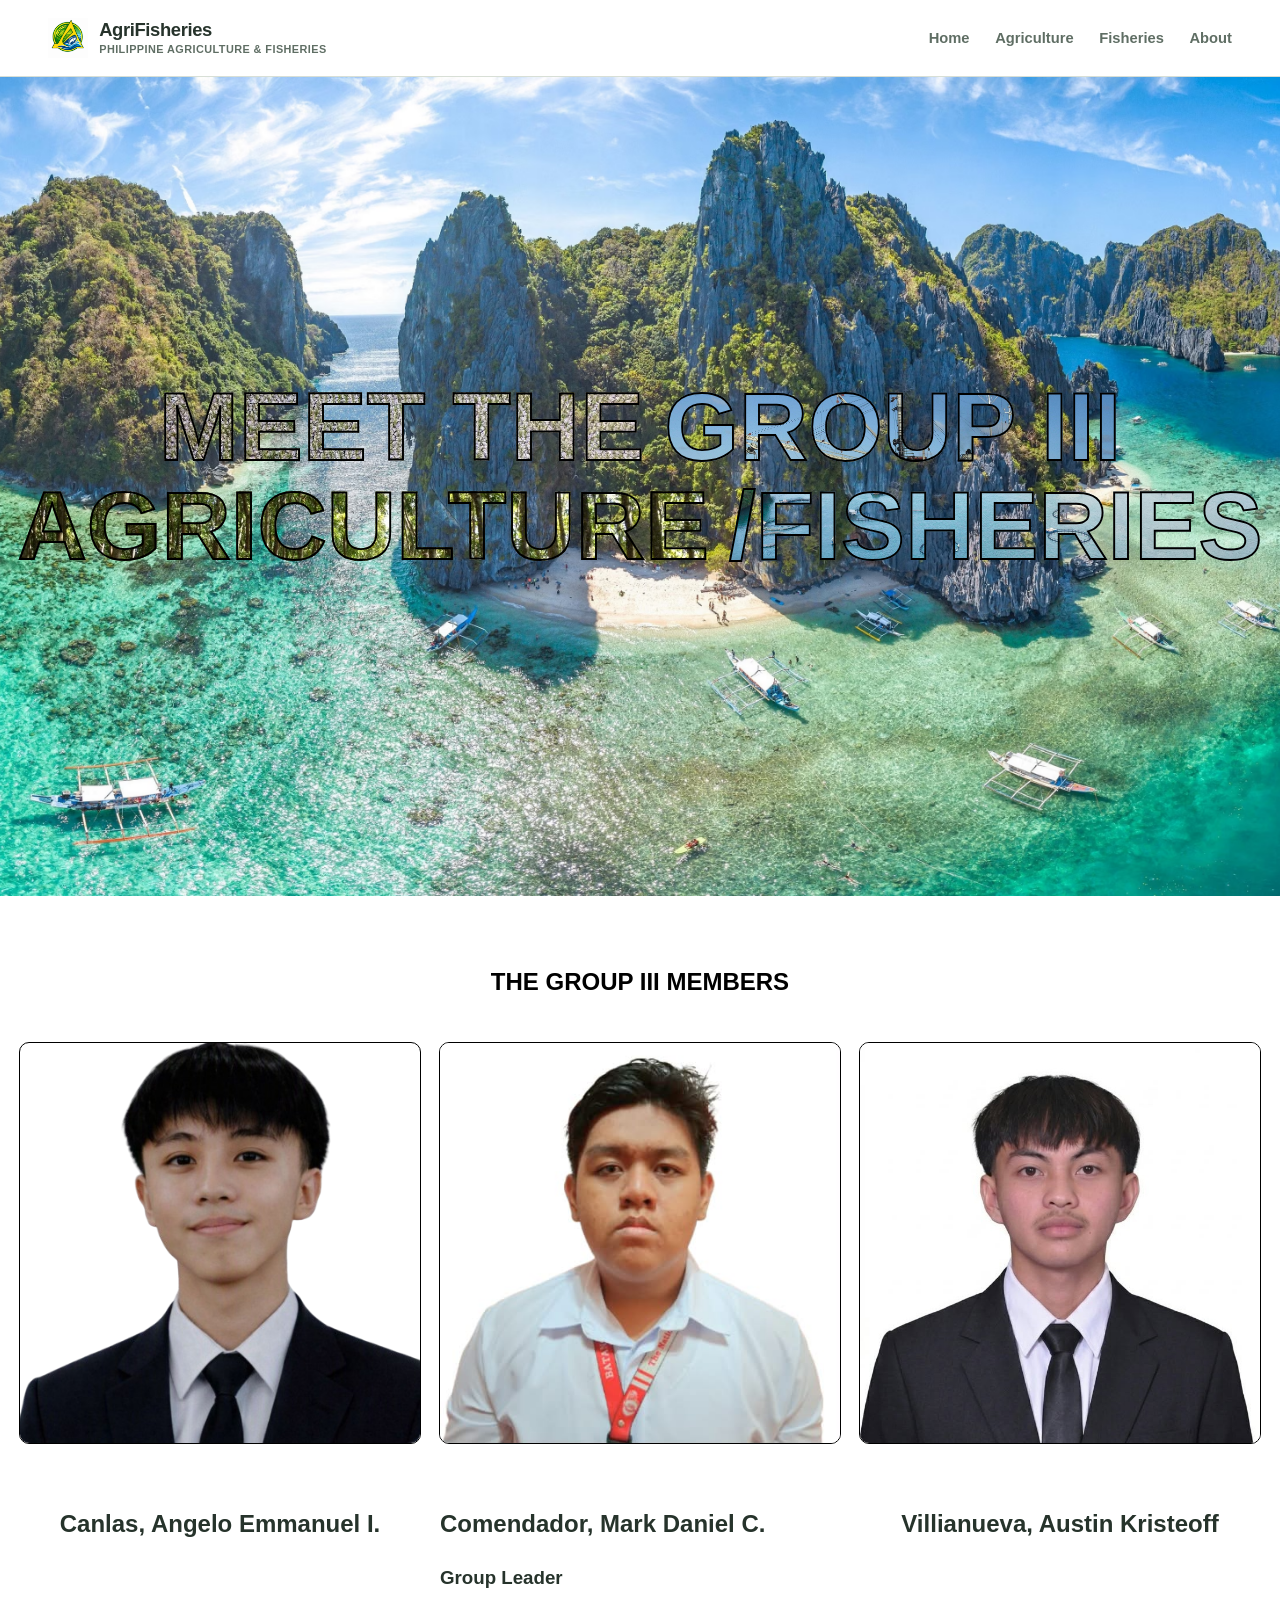
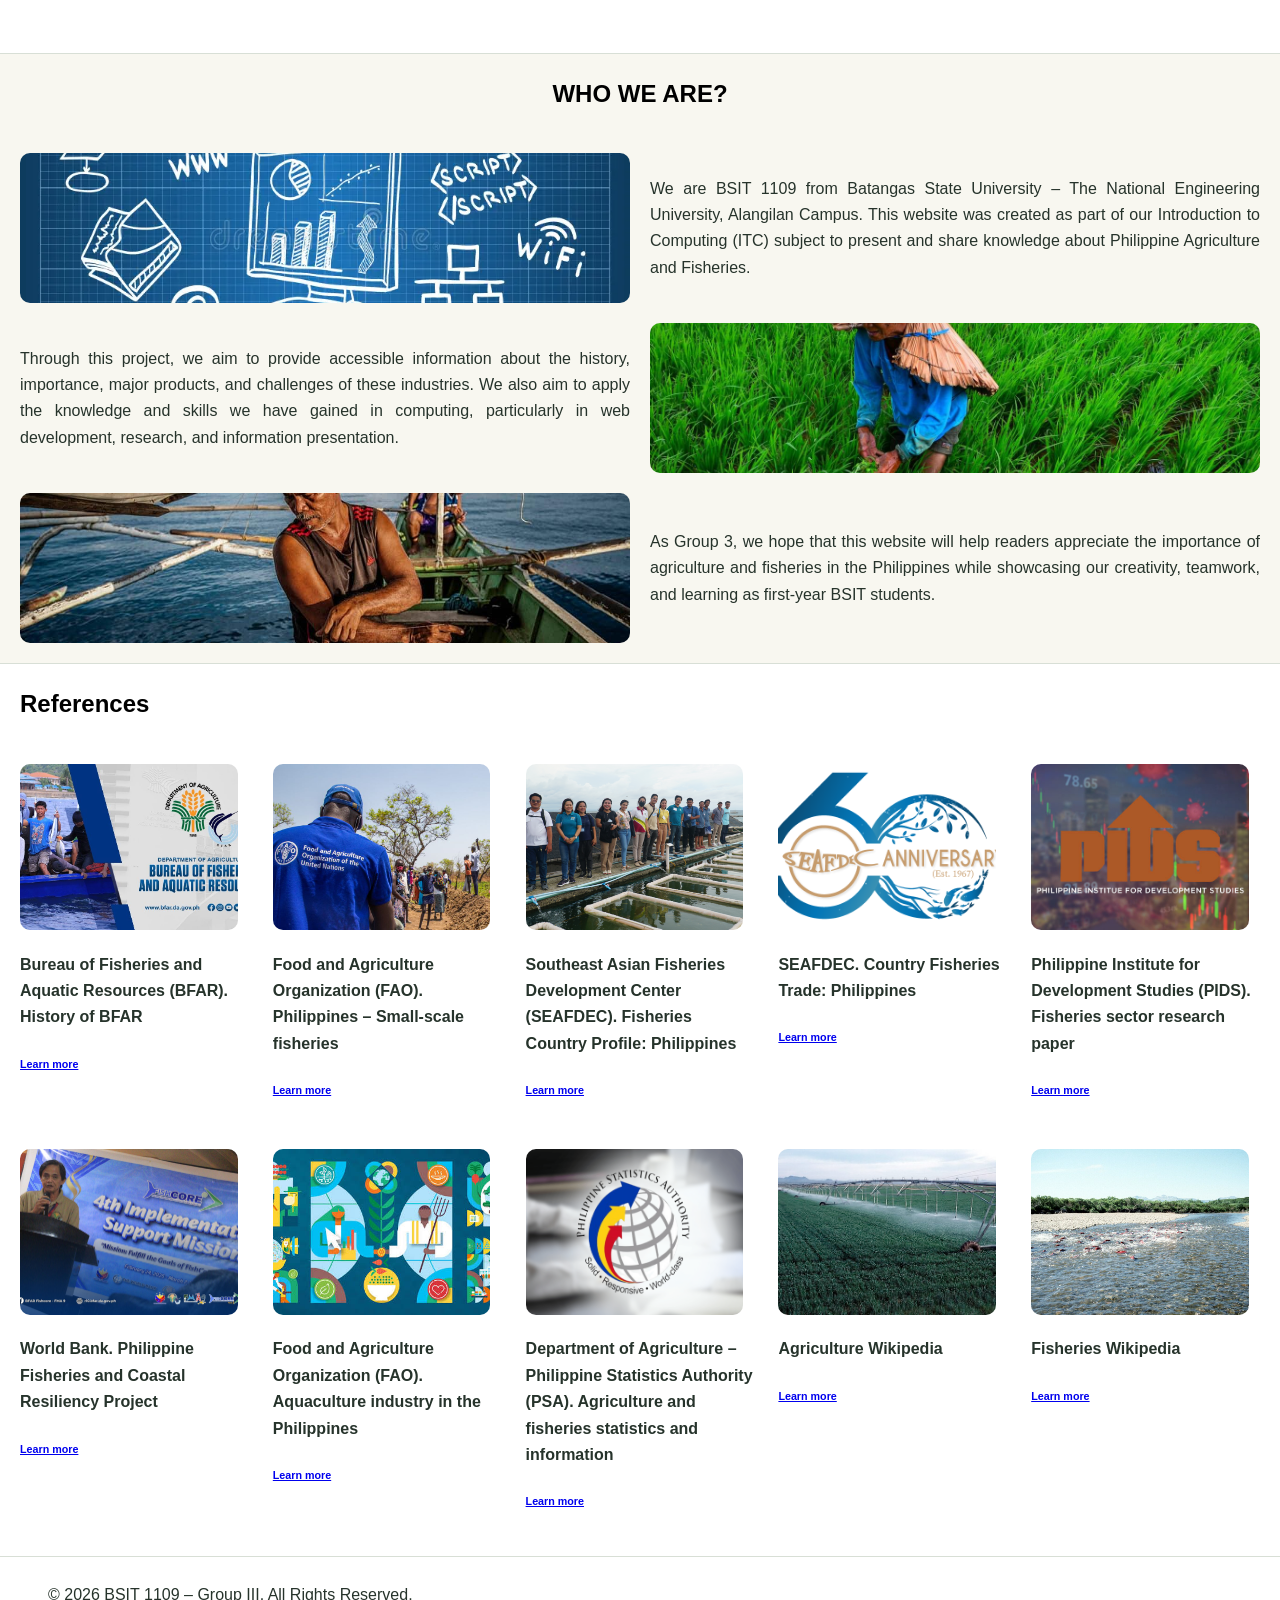
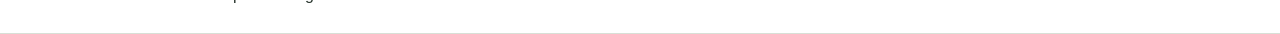
==== commit 6169716d: "add ref, and challenges" ====
--- a/about.html
+++ b/about.html
@@ -6,19 +6,18 @@
     <title>Agriculture and Fisheries</title>
     <link rel="stylesheet" href="./public/style/style.css">
     <link rel="stylesheet" href="./public/style/about.css">
-    <link rel="icon" href="./public/photos/Logo.png" type="image/png">
+    <link rel="icon" href="./public/images/Logo.png" type="image/png">
 </head>
 <body>
     <header class="site-header">
         <div class="container">
             <a class="brand" href="./public/images/secret.html" aria-label="AgriFisheries home">
-                <img class="brand-mark" src="./public/photos/Logo.png" alt="" width="40" height="40">
+                <img class="brand-mark" src="./public/images/Logo.png" alt="" width="40" height="40">
                 <span>
                   <span class="brand-name">AgriFisheries</span>
                   <span class="brand-subtitle">Philippine Agriculture & Fisheries</span>
                 </span>
             </a>
-
             <nav class="site-nav" id="primary-navigation" aria-label="Primary navigation">
                 <ul class="nav-list">
                     <li><a class="nav-link" href="index.html" aria-current="page">Home</a></li>
@@ -81,6 +80,81 @@
             As Group 3, we hope that this website will help readers appreciate the importance of agriculture and fisheries in the Philippines while showcasing our creativity, teamwork, and learning as first-year BSIT students.
         </p>
     </section>
+    <section class="white nosplit">
+        <h1>References</h1>
+        <div class="Newscontain">
+            <div class="News">
+                <img src="./public/images/BFAR.jpg" alt="News1" class="productcard">
+                <h4>Bureau of Fisheries and Aquatic Resources (BFAR). History of BFAR</h4>
+                <a href="https://www.bfar.da.gov.ph/about-us/history/">
+                <h6>Learn more</h6>
+                </a>
+            </div>
+            <div class="News">
+                <img src="./public/images/FAO.jpg" alt="News2" class="productcard">
+                <h4>Food and Agriculture Organization (FAO). Philippines – Small-scale fisheries</h4>
+                <a href="https://www.fao.org/voluntary-guidelines-small-scale-fisheries/in-action/where-we-work/philippines/">
+                <h6>Learn more</h6>
+                </a>
+            </div>
+            <div class="News">
+                <img src="./public/images/SEAFDEC.png" alt="News3" class="productcard">
+                <h4>Southeast Asian Fisheries Development Center (SEAFDEC). Fisheries Country Profile: Philippines</h4>
+                <a href="https://www.seafdec.org/fisheries-country-profile-philippines/">
+                <h6>Learn more</h6>
+                </a>
+            </div>
+            <div class="News">
+                <img src="./public/images/SEAFDEC2.png" alt="News4" class="productcard">
+                <h4>SEAFDEC. Country Fisheries Trade: Philippines</h4>
+                <a href="https://www.seafdec.org/country-fisheries-trade-philippines/">
+                <h6>Learn more</h6>
+                </a>
+            </div>
+            <div class="News">
+                <img src="./public/images/PIDS.jpg" alt="News5" class="productcard">
+                <h4>Philippine Institute for Development Studies (PIDS). Fisheries sector research paper</h4>
+                <a href="https://pidswebs.pids.gov.ph/CDN/PUBLICATIONS/pidsdps1407.pdf">
+                <h6>Learn more</h6>
+                </a>
+            </div>
+            <div class="News">
+                <img src="./public/images/Worldbank.jpeg" alt="News5" class="productcard">
+                <h4>World Bank. Philippine Fisheries and Coastal Resiliency Project</h4>
+                <a href="https://documents1.worldbank.org/curated/en/099051023165037940/pdf/BOSIB028a0c8a70c908b570ed2aadfbedc8.pdf">
+                <h6>Learn more</h6>
+                </a>
+            </div>
+            <div class="News">
+                <img src="./public/images/FAO2.jpeg" alt="News5" class="productcard">
+                <h4>Food and Agriculture Organization (FAO). Aquaculture industry in the Philippines</h4>
+                <a href="https://www.fao.org/4/W6937E/W6937e10.htm">
+                <h6>Learn more</h6>
+                </a>
+            </div>
+            <div class="News">
+                <img src="./public/images/PSA.webp" alt="News5" class="productcard">
+                <h4>Department of Agriculture – Philippine Statistics Authority (PSA). Agriculture and fisheries statistics and information</h4>
+                <a href="https://psa.gov.ph/">
+                <h6>Learn more</h6>
+                </a>
+            </div>
+            <div class="News">
+                <img src="./public/images/agriwiki.JPG" alt="News5" class="productcard">
+                <h4>Agriculture Wikipedia</h4>
+                <a href="https://en.wikipedia.org/wiki/Agriculture">
+                <h6>Learn more</h6>
+                </a>
+            </div>
+            <div class="News">
+                <img src="./public/images/fishwiki.jpg" alt="News5" class="productcard">
+                <h4>Fisheries Wikipedia</h4>
+                <a href="https://en.wikipedia.org/wiki/Fishery">
+                <h6>Learn more</h6>
+                </a>
+            </div>
+        </div>
+    </section>
     <footer class="site-footer">
         <div class="container">
             <nav class="site-nav" id="primary-navigation" aria-label="Primary navigation">
